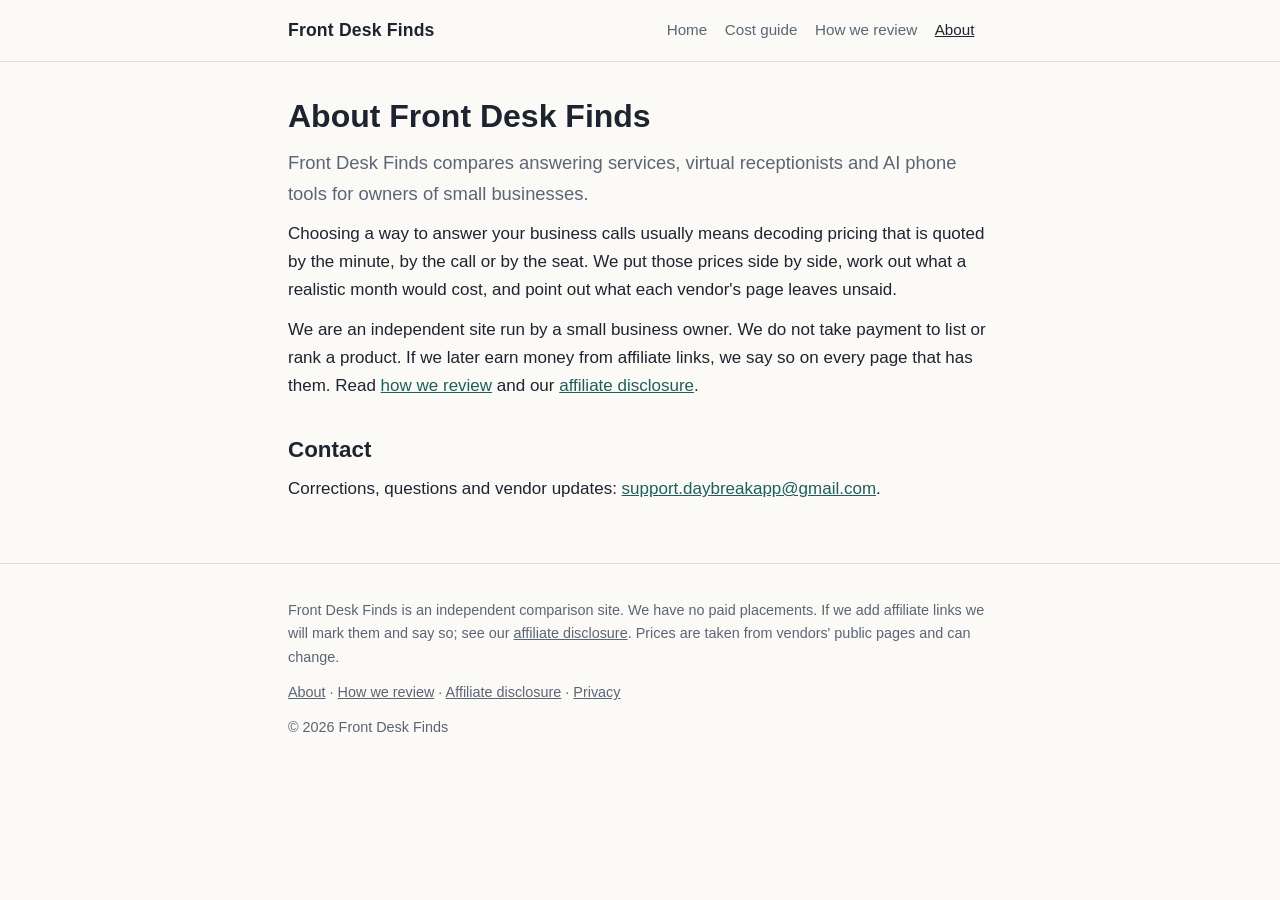
==== about/index.html @ 6a1aaf9f "Add Front Desk Finds site files, remove zip Co-Authored-By: Claude Sonnet 5.5 <noreply@anthropic.com" ====
<!doctype html>
<html lang="en">
<head>
<meta charset="utf-8">
<meta name="viewport" content="width=device-width,initial-scale=1">
<title>About | Front Desk Finds</title>
<meta name="description" content="About Front Desk Finds, an independent comparison site for small-business call answering tools.">
<link rel="canonical" href="https://frontdeskfinds.com/about/">
<link rel="stylesheet" href="/style.css">
<meta property="og:title" content="About | Front Desk Finds">
<meta property="og:description" content="About Front Desk Finds, an independent comparison site for small-business call answering tools.">
<meta property="og:type" content="website">
<meta property="og:url" content="https://frontdeskfinds.com/about/">
</head>
<body>
<header class="site"><div class="wrap">
<a class="brand" href="/">Front Desk Finds</a>
<nav aria-label="Main"><a href="/">Home</a><a href="/how-much-does-an-answering-service-cost/">Cost guide</a><a href="/how-we-review/">How we review</a><a href="/about/" aria-current="page">About</a></nav>
</div></header>
<main><div class="wrap">

<h1>About Front Desk Finds</h1>
<p class="lede">Front Desk Finds compares answering services, virtual receptionists and AI phone tools for owners of small businesses.</p>
<p>Choosing a way to answer your business calls usually means decoding pricing that is quoted by the minute, by the call or by the seat. We put those prices side by side, work out what a realistic month would cost, and point out what each vendor's page leaves unsaid.</p>
<p>We are an independent site run by a small business owner. We do not take payment to list or rank a product. If we later earn money from affiliate links, we say so on every page that has them. Read <a href="/how-we-review/">how we review</a> and our <a href="/affiliate-disclosure/">affiliate disclosure</a>.</p>
<h2>Contact</h2>
<p>Corrections, questions and vendor updates: <a href="mailto:support.daybreakapp@gmail.com">support.daybreakapp@gmail.com</a>.</p>

</div></main>
<footer class="site"><div class="wrap">
<p class="disclosure">Front Desk Finds is an independent comparison site. We have no paid placements. If we add affiliate links we will mark them and say so; see our <a href="/affiliate-disclosure/">affiliate disclosure</a>. Prices are taken from vendors' public pages and can change.</p>
<p><a href="/about/">About</a> &middot; <a href="/how-we-review/">How we review</a> &middot; <a href="/affiliate-disclosure/">Affiliate disclosure</a> &middot; <a href="/privacy/">Privacy</a></p>
<p>&copy; 2026 Front Desk Finds</p>
</div></footer>
</body>
</html>
---- style.css ----
:root{--bg:#fbfaf7;--ink:#1d2430;--muted:#5b6574;--line:#e3e0d8;--accent:#1f5f5b;--accent-ink:#ffffff;--card:#ffffff;--note:#f1efe8}
@media (prefers-color-scheme:dark){:root{--bg:#14181d;--ink:#e8e6e1;--muted:#a3abb7;--line:#2b323b;--accent:#6fc2b9;--accent-ink:#0f1417;--card:#1b2127;--note:#1f262d}}
*{box-sizing:border-box}
html{-webkit-text-size-adjust:100%}
body{margin:0;background:var(--bg);color:var(--ink);font:17px/1.65 -apple-system,BlinkMacSystemFont,"Segoe UI",Roboto,Helvetica,Arial,sans-serif}
a{color:var(--accent)}
.wrap{max-width:46rem;margin:0 auto;padding:0 1rem}
header.site{border-bottom:1px solid var(--line)}
header.site .wrap{display:flex;flex-wrap:wrap;gap:.5rem 1.5rem;align-items:center;justify-content:space-between;padding-top:1rem;padding-bottom:1rem}
.brand{font-weight:700;font-size:1.1rem;color:var(--ink);text-decoration:none;letter-spacing:.01em}
nav a{margin-right:1.1rem;color:var(--muted);text-decoration:none;font-size:.95rem}
nav a:hover,nav a[aria-current="page"]{color:var(--ink);text-decoration:underline}
main{padding:2rem 0 3rem}
h1{font-size:2rem;line-height:1.2;margin:.2rem 0 .8rem}
h2{font-size:1.4rem;line-height:1.3;margin:2.2rem 0 .6rem}
h3{font-size:1.1rem;margin:1.6rem 0 .4rem}
p,ul,ol{margin:.7rem 0}
.lede{font-size:1.15rem;color:var(--muted)}
.meta{color:var(--muted);font-size:.9rem}
.note{background:var(--note);border-left:4px solid var(--accent);padding:.8rem 1rem;border-radius:4px;margin:1.2rem 0}
.tablewrap{overflow-x:auto;margin:1rem 0;border:1px solid var(--line);border-radius:6px;background:var(--card)}
table{border-collapse:collapse;width:100%;font-size:.95rem}
th,td{padding:.55rem .75rem;text-align:left;border-bottom:1px solid var(--line);vertical-align:top}
th{font-weight:600;background:var(--note);white-space:nowrap}
tr:last-child td{border-bottom:0}
caption{caption-side:top;text-align:left;padding:.6rem .75rem;font-weight:600}
.cards{display:grid;gap:1rem;margin:1.2rem 0}
.card{background:var(--card);border:1px solid var(--line);border-radius:8px;padding:1rem 1.1rem}
.card h3{margin-top:0}
.btn{display:inline-block;background:var(--accent);color:var(--accent-ink);padding:.6rem 1rem;border-radius:6px;text-decoration:none;font-weight:600}
footer.site{border-top:1px solid var(--line);padding:1.5rem 0 2.5rem;color:var(--muted);font-size:.9rem}
footer.site a{color:var(--muted)}
.disclosure{font-size:.9rem;color:var(--muted)}
@media (min-width:640px){.cards.two{grid-template-columns:1fr 1fr}}
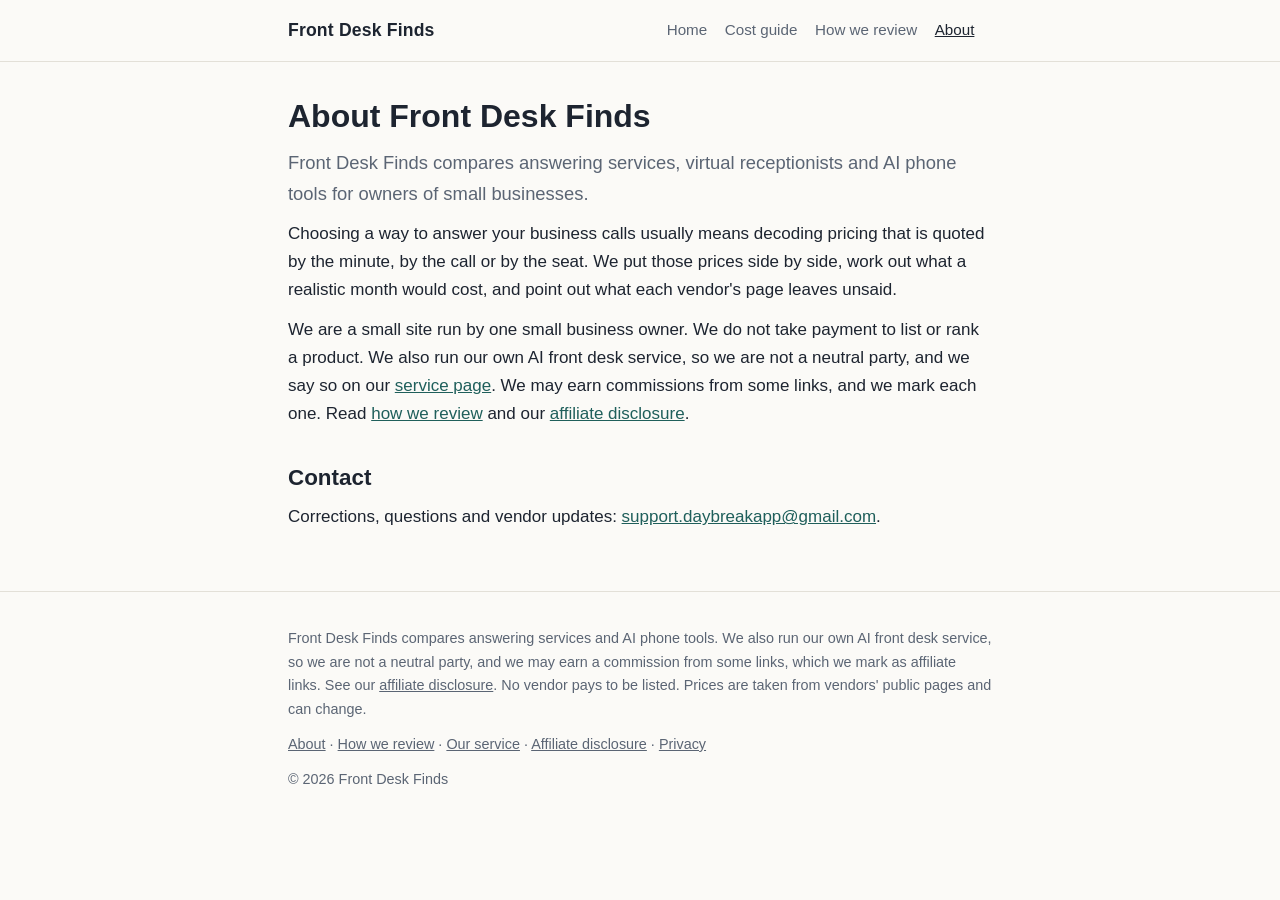
==== commit 38941b33: "Update disclosures for own service and affiliate links; add Our service page Co-Authored-By: Claude " ====
--- a/about/index.html
+++ b/about/index.html
@@ -4,11 +4,11 @@
 <meta charset="utf-8">
 <meta name="viewport" content="width=device-width,initial-scale=1">
 <title>About | Front Desk Finds</title>
-<meta name="description" content="About Front Desk Finds, an independent comparison site for small-business call answering tools.">
+<meta name="description" content="About Front Desk Finds, a comparison site for small-business call answering tools.">
 <link rel="canonical" href="https://frontdeskfinds.com/about/">
 <link rel="stylesheet" href="/style.css">
 <meta property="og:title" content="About | Front Desk Finds">
-<meta property="og:description" content="About Front Desk Finds, an independent comparison site for small-business call answering tools.">
+<meta property="og:description" content="About Front Desk Finds, a comparison site for small-business call answering tools.">
 <meta property="og:type" content="website">
 <meta property="og:url" content="https://frontdeskfinds.com/about/">
 </head>
@@ -22,14 +22,14 @@
 <h1>About Front Desk Finds</h1>
 <p class="lede">Front Desk Finds compares answering services, virtual receptionists and AI phone tools for owners of small businesses.</p>
 <p>Choosing a way to answer your business calls usually means decoding pricing that is quoted by the minute, by the call or by the seat. We put those prices side by side, work out what a realistic month would cost, and point out what each vendor's page leaves unsaid.</p>
-<p>We are an independent site run by a small business owner. We do not take payment to list or rank a product. If we later earn money from affiliate links, we say so on every page that has them. Read <a href="/how-we-review/">how we review</a> and our <a href="/affiliate-disclosure/">affiliate disclosure</a>.</p>
+<p>We are a small site run by one small business owner. We do not take payment to list or rank a product. We also run our own AI front desk service, so we are not a neutral party, and we say so on our <a href="/our-service/">service page</a>. We may earn commissions from some links, and we mark each one. Read <a href="/how-we-review/">how we review</a> and our <a href="/affiliate-disclosure/">affiliate disclosure</a>.</p>
 <h2>Contact</h2>
 <p>Corrections, questions and vendor updates: <a href="mailto:support.daybreakapp@gmail.com">support.daybreakapp@gmail.com</a>.</p>
 
 </div></main>
 <footer class="site"><div class="wrap">
-<p class="disclosure">Front Desk Finds is an independent comparison site. We have no paid placements. If we add affiliate links we will mark them and say so; see our <a href="/affiliate-disclosure/">affiliate disclosure</a>. Prices are taken from vendors' public pages and can change.</p>
-<p><a href="/about/">About</a> &middot; <a href="/how-we-review/">How we review</a> &middot; <a href="/affiliate-disclosure/">Affiliate disclosure</a> &middot; <a href="/privacy/">Privacy</a></p>
+<p class="disclosure">Front Desk Finds compares answering services and AI phone tools. We also run our own AI front desk service, so we are not a neutral party, and we may earn a commission from some links, which we mark as affiliate links. See our <a href="/affiliate-disclosure/">affiliate disclosure</a>. No vendor pays to be listed. Prices are taken from vendors' public pages and can change.</p>
+<p><a href="/about/">About</a> &middot; <a href="/how-we-review/">How we review</a> &middot; <a href="/our-service/">Our service</a> &middot; <a href="/affiliate-disclosure/">Affiliate disclosure</a> &middot; <a href="/privacy/">Privacy</a></p>
 <p>&copy; 2026 Front Desk Finds</p>
 </div></footer>
 </body>
--- a/style.css
+++ b/style.css
@@ -32,3 +32,4 @@
 footer.site a{color:var(--muted)}
 .disclosure{font-size:.9rem;color:var(--muted)}
 @media (min-width:640px){.cards.two{grid-template-columns:1fr 1fr}}
+a.aff::after{content:" (affiliate link)";font-size:.85em;color:var(--muted)}
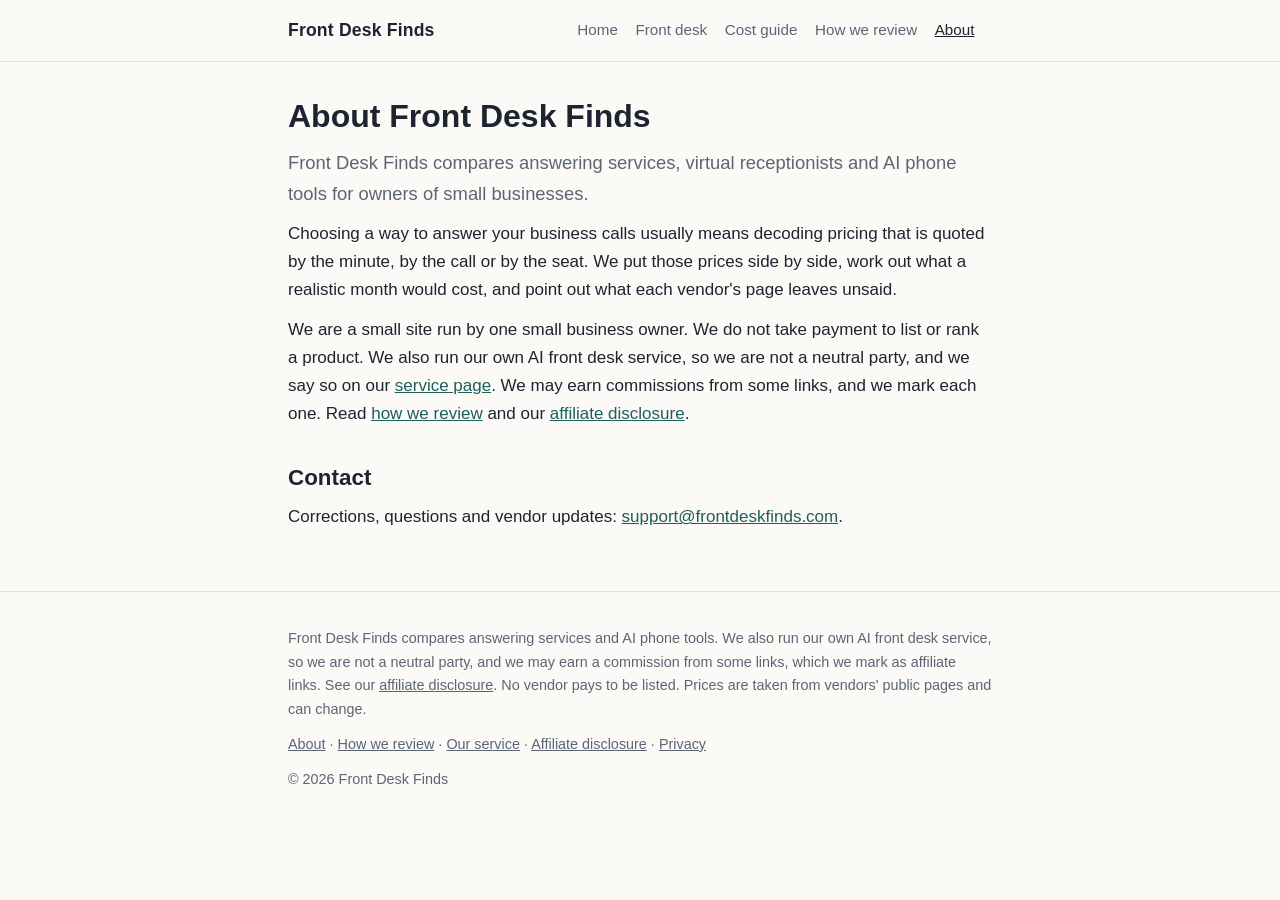
==== commit 003ff278: "Draft: lead home page with AI front desk service for small businesses Co-Authored-By: Claude Sonnet " ====
--- a/about/index.html
+++ b/about/index.html
@@ -15,7 +15,7 @@
 <body>
 <header class="site"><div class="wrap">
 <a class="brand" href="/">Front Desk Finds</a>
-<nav aria-label="Main"><a href="/">Home</a><a href="/how-much-does-an-answering-service-cost/">Cost guide</a><a href="/how-we-review/">How we review</a><a href="/about/" aria-current="page">About</a></nav>
+<nav aria-label="Main"><a href="/">Home</a><a href="/our-service/">Front desk</a><a href="/how-much-does-an-answering-service-cost/">Cost guide</a><a href="/how-we-review/">How we review</a><a href="/about/" aria-current="page">About</a></nav>
 </div></header>
 <main><div class="wrap">
 
@@ -24,7 +24,7 @@
 <p>Choosing a way to answer your business calls usually means decoding pricing that is quoted by the minute, by the call or by the seat. We put those prices side by side, work out what a realistic month would cost, and point out what each vendor's page leaves unsaid.</p>
 <p>We are a small site run by one small business owner. We do not take payment to list or rank a product. We also run our own AI front desk service, so we are not a neutral party, and we say so on our <a href="/our-service/">service page</a>. We may earn commissions from some links, and we mark each one. Read <a href="/how-we-review/">how we review</a> and our <a href="/affiliate-disclosure/">affiliate disclosure</a>.</p>
 <h2>Contact</h2>
-<p>Corrections, questions and vendor updates: <a href="mailto:support.daybreakapp@gmail.com">support.daybreakapp@gmail.com</a>.</p>
+<p>Corrections, questions and vendor updates: <a href="mailto:support@frontdeskfinds.com">support@frontdeskfinds.com</a>.</p>
 
 </div></main>
 <footer class="site"><div class="wrap">
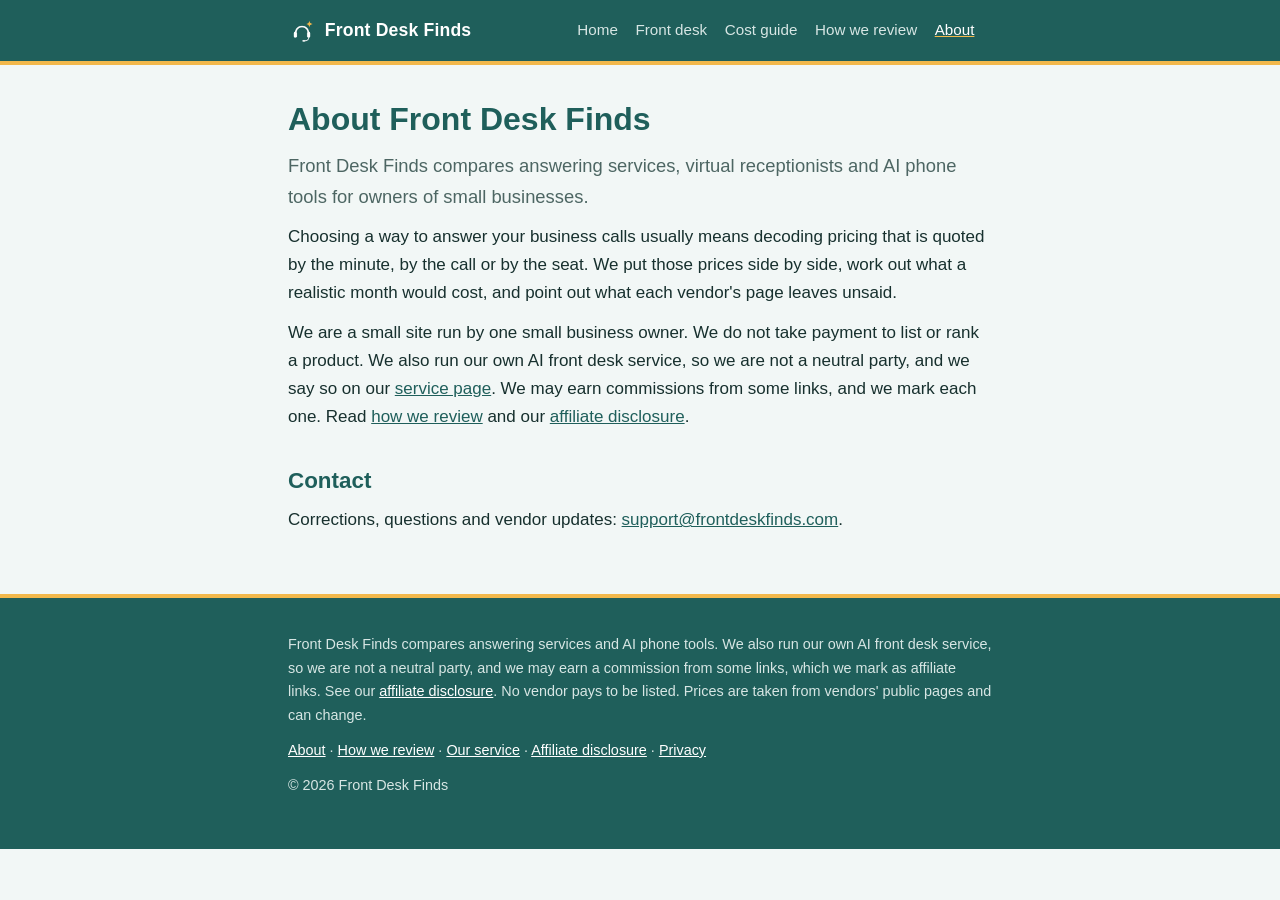
==== commit 1abd1d95: "Draft: match Facebook brand colors (teal header/footer, gold accents, icon) Co-Authored-By: Claude S" ====
--- a/about/index.html
+++ b/about/index.html
@@ -6,6 +6,7 @@
 <title>About | Front Desk Finds</title>
 <meta name="description" content="About Front Desk Finds, a comparison site for small-business call answering tools.">
 <link rel="canonical" href="https://frontdeskfinds.com/about/">
+<link rel="icon" href="/icon-48.png" type="image/png">
 <link rel="stylesheet" href="/style.css">
 <meta property="og:title" content="About | Front Desk Finds">
 <meta property="og:description" content="About Front Desk Finds, a comparison site for small-business call answering tools.">
@@ -14,7 +15,7 @@
 </head>
 <body>
 <header class="site"><div class="wrap">
-<a class="brand" href="/">Front Desk Finds</a>
+<a class="brand" href="/"><img src="/icon-48.png" alt="" width="28" height="28">Front Desk Finds</a>
 <nav aria-label="Main"><a href="/">Home</a><a href="/our-service/">Front desk</a><a href="/how-much-does-an-answering-service-cost/">Cost guide</a><a href="/how-we-review/">How we review</a><a href="/about/" aria-current="page">About</a></nav>
 </div></header>
 <main><div class="wrap">
--- a/style.css
+++ b/style.css
@@ -1,15 +1,16 @@
-:root{--bg:#fbfaf7;--ink:#1d2430;--muted:#5b6574;--line:#e3e0d8;--accent:#1f5f5b;--accent-ink:#ffffff;--card:#ffffff;--note:#f1efe8}
+:root{--teal:#1f5f5b;--gold:#f2b84b;--bg:#f2f7f6;--ink:#17302e;--muted:#4d6663;--line:#d3e2df;--accent:#1f5f5b;--accent-ink:#ffffff;--card:#ffffff;--note:#fdf4de}
 @media (prefers-color-scheme:dark){:root{--bg:#14181d;--ink:#e8e6e1;--muted:#a3abb7;--line:#2b323b;--accent:#6fc2b9;--accent-ink:#0f1417;--card:#1b2127;--note:#1f262d}}
 *{box-sizing:border-box}
 html{-webkit-text-size-adjust:100%}
 body{margin:0;background:var(--bg);color:var(--ink);font:17px/1.65 -apple-system,BlinkMacSystemFont,"Segoe UI",Roboto,Helvetica,Arial,sans-serif}
 a{color:var(--accent)}
 .wrap{max-width:46rem;margin:0 auto;padding:0 1rem}
-header.site{border-bottom:1px solid var(--line)}
+header.site{background:var(--teal);border-bottom:4px solid var(--gold)}
 header.site .wrap{display:flex;flex-wrap:wrap;gap:.5rem 1.5rem;align-items:center;justify-content:space-between;padding-top:1rem;padding-bottom:1rem}
-.brand{font-weight:700;font-size:1.1rem;color:var(--ink);text-decoration:none;letter-spacing:.01em}
-nav a{margin-right:1.1rem;color:var(--muted);text-decoration:none;font-size:.95rem}
-nav a:hover,nav a[aria-current="page"]{color:var(--ink);text-decoration:underline}
+.brand{font-weight:700;font-size:1.1rem;color:#fff;display:inline-flex;align-items:center;gap:.55rem;text-decoration:none;letter-spacing:.01em}
+nav a{margin-right:1.1rem;color:#d7e6e4;text-decoration:none;font-size:.95rem}
+nav a:hover,nav a[aria-current="page"]{color:#fff;text-decoration:underline;text-decoration-color:var(--gold)}
+.brand img{width:28px;height:28px;border-radius:6px}
 main{padding:2rem 0 3rem}
 h1{font-size:2rem;line-height:1.2;margin:.2rem 0 .8rem}
 h2{font-size:1.4rem;line-height:1.3;margin:2.2rem 0 .6rem}
@@ -17,7 +18,7 @@
 p,ul,ol{margin:.7rem 0}
 .lede{font-size:1.15rem;color:var(--muted)}
 .meta{color:var(--muted);font-size:.9rem}
-.note{background:var(--note);border-left:4px solid var(--accent);padding:.8rem 1rem;border-radius:4px;margin:1.2rem 0}
+.note{background:var(--note);border-left:4px solid var(--gold);padding:.8rem 1rem;border-radius:4px;margin:1.2rem 0}
 .tablewrap{overflow-x:auto;margin:1rem 0;border:1px solid var(--line);border-radius:6px;background:var(--card)}
 table{border-collapse:collapse;width:100%;font-size:.95rem}
 th,td{padding:.55rem .75rem;text-align:left;border-bottom:1px solid var(--line);vertical-align:top}
@@ -27,9 +28,16 @@
 .cards{display:grid;gap:1rem;margin:1.2rem 0}
 .card{background:var(--card);border:1px solid var(--line);border-radius:8px;padding:1rem 1.1rem}
 .card h3{margin-top:0}
-.btn{display:inline-block;background:var(--accent);color:var(--accent-ink);padding:.6rem 1rem;border-radius:6px;text-decoration:none;font-weight:600}
+.btn{display:inline-block;background:var(--gold);color:#17302e;padding:.6rem 1rem;border-radius:6px;text-decoration:none;font-weight:600}
 footer.site{border-top:1px solid var(--line);padding:1.5rem 0 2.5rem;color:var(--muted);font-size:.9rem}
 footer.site a{color:var(--muted)}
 .disclosure{font-size:.9rem;color:var(--muted)}
 @media (min-width:640px){.cards.two{grid-template-columns:1fr 1fr}}
 a.aff::after{content:" (affiliate link)";font-size:.85em;color:var(--muted)}
+
+h1,h2,h3{color:var(--teal)}
+.card{border-top:3px solid var(--gold)}
+footer.site{background:var(--teal);color:#d7e6e4;border-top:4px solid var(--gold)}
+footer.site a{color:#fff}
+@media (prefers-color-scheme:dark){h1,h2,h3{color:var(--gold)}.card{border-top-color:var(--gold)}}
+footer.site .disclosure{color:#d7e6e4}
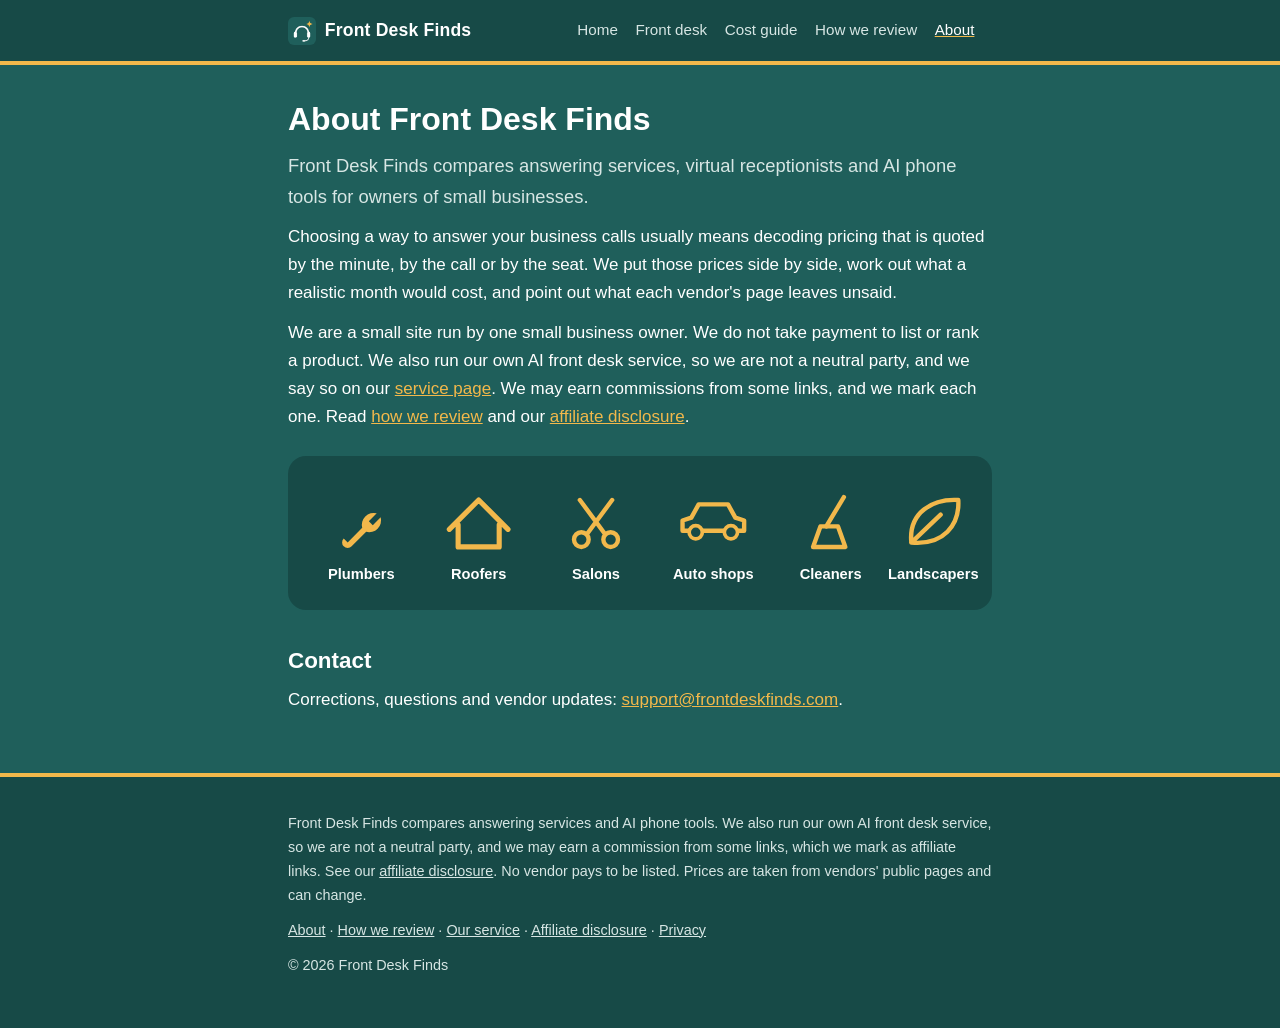
==== commit 5146b7d5: "Draft: add illustrations to site pages Co-Authored-By: Claude Sonnet 5.5 <noreply@anthropic.com> Cla" ====
--- a/about/index.html
+++ b/about/index.html
@@ -24,6 +24,7 @@
 <p class="lede">Front Desk Finds compares answering services, virtual receptionists and AI phone tools for owners of small businesses.</p>
 <p>Choosing a way to answer your business calls usually means decoding pricing that is quoted by the minute, by the call or by the seat. We put those prices side by side, work out what a realistic month would cost, and point out what each vendor's page leaves unsaid.</p>
 <p>We are a small site run by one small business owner. We do not take payment to list or rank a product. We also run our own AI front desk service, so we are not a neutral party, and we say so on our <a href="/our-service/">service page</a>. We may earn commissions from some links, and we mark each one. Read <a href="/how-we-review/">how we review</a> and our <a href="/affiliate-disclosure/">affiliate disclosure</a>.</p>
+<img class="band" src="/img/trades.svg" alt="Plumbers, roofers, salons, auto shops, cleaners and landscapers" width="960" height="210">
 <h2>Contact</h2>
 <p>Corrections, questions and vendor updates: <a href="mailto:support@frontdeskfinds.com">support@frontdeskfinds.com</a>.</p>
 
--- a/style.css
+++ b/style.css
@@ -1,11 +1,11 @@
-:root{--teal:#1f5f5b;--gold:#f2b84b;--bg:#f2f7f6;--ink:#17302e;--muted:#4d6663;--line:#d3e2df;--accent:#1f5f5b;--accent-ink:#ffffff;--card:#ffffff;--note:#fdf4de}
-@media (prefers-color-scheme:dark){:root{--bg:#14181d;--ink:#e8e6e1;--muted:#a3abb7;--line:#2b323b;--accent:#6fc2b9;--accent-ink:#0f1417;--card:#1b2127;--note:#1f262d}}
+:root{--teal:#1f5f5b;--teal-dark:#174a47;--gold:#f2b84b;--bg:#1f5f5b;--ink:#ffffff;--muted:#d7e6e4;--line:#3b7a76;--accent:#f2b84b;--accent-ink:#17302e;--card:#1a524f;--note:#174a47}
+@media (prefers-color-scheme:dark){:root{--bg:#1f5f5b;--ink:#ffffff;--muted:#d7e6e4}}
 *{box-sizing:border-box}
 html{-webkit-text-size-adjust:100%}
 body{margin:0;background:var(--bg);color:var(--ink);font:17px/1.65 -apple-system,BlinkMacSystemFont,"Segoe UI",Roboto,Helvetica,Arial,sans-serif}
 a{color:var(--accent)}
 .wrap{max-width:46rem;margin:0 auto;padding:0 1rem}
-header.site{background:var(--teal);border-bottom:4px solid var(--gold)}
+header.site{background:var(--teal-dark);border-bottom:4px solid var(--gold)}
 header.site .wrap{display:flex;flex-wrap:wrap;gap:.5rem 1.5rem;align-items:center;justify-content:space-between;padding-top:1rem;padding-bottom:1rem}
 .brand{font-weight:700;font-size:1.1rem;color:#fff;display:inline-flex;align-items:center;gap:.55rem;text-decoration:none;letter-spacing:.01em}
 nav a{margin-right:1.1rem;color:#d7e6e4;text-decoration:none;font-size:.95rem}
@@ -35,9 +35,11 @@
 @media (min-width:640px){.cards.two{grid-template-columns:1fr 1fr}}
 a.aff::after{content:" (affiliate link)";font-size:.85em;color:var(--muted)}
 
-h1,h2,h3{color:var(--teal)}
+h1,h2,h3{color:#fff}
 .card{border-top:3px solid var(--gold)}
-footer.site{background:var(--teal);color:#d7e6e4;border-top:4px solid var(--gold)}
-footer.site a{color:#fff}
-@media (prefers-color-scheme:dark){h1,h2,h3{color:var(--gold)}.card{border-top-color:var(--gold)}}
-footer.site .disclosure{color:#d7e6e4}
+.note{border-left-color:var(--gold)}
+th{color:#fff}
+footer.site{background:var(--teal-dark);color:#d7e6e4;border-top:4px solid var(--gold)}
+footer.site a,footer.site .disclosure{color:#d7e6e4}
+
+img.hero,img.band{display:block;width:100%;height:auto;margin:1.6rem 0;border-radius:18px}
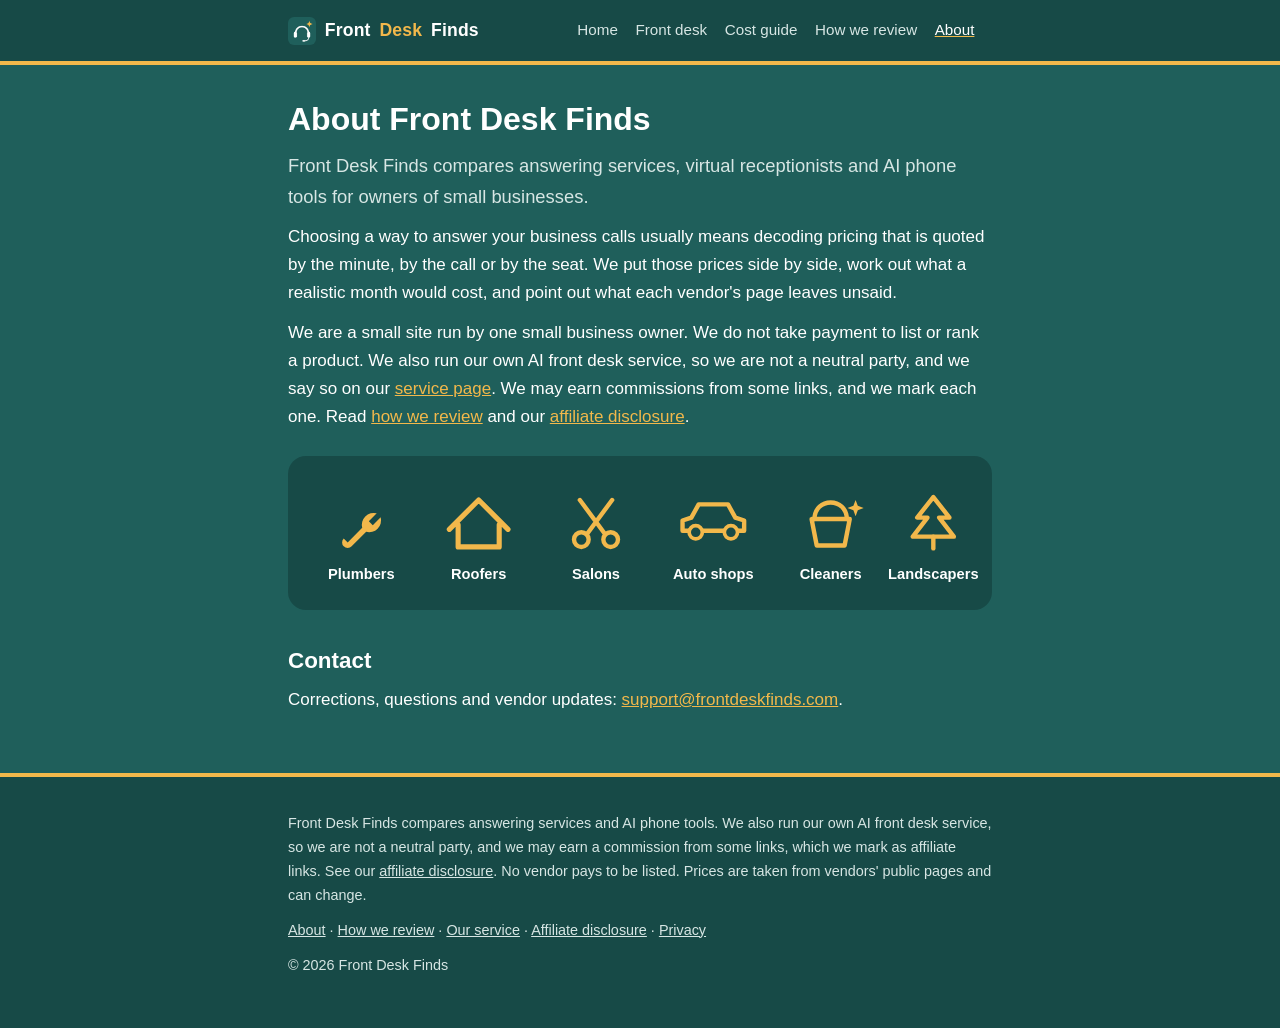
==== commit 4f05d35b: "Draft: gold Desk in header brand Co-Authored-By: Claude Sonnet 5.5 <noreply@anthropic.com> Claude-Se" ====
--- a/about/index.html
+++ b/about/index.html
@@ -15,7 +15,7 @@
 </head>
 <body>
 <header class="site"><div class="wrap">
-<a class="brand" href="/"><img src="/icon-48.png" alt="" width="28" height="28">Front Desk Finds</a>
+<a class="brand" href="/"><img src="/icon-48.png" alt="" width="28" height="28">Front <span class="gold">Desk</span> Finds</a>
 <nav aria-label="Main"><a href="/">Home</a><a href="/our-service/">Front desk</a><a href="/how-much-does-an-answering-service-cost/">Cost guide</a><a href="/how-we-review/">How we review</a><a href="/about/" aria-current="page">About</a></nav>
 </div></header>
 <main><div class="wrap">
--- a/style.css
+++ b/style.css
@@ -43,3 +43,4 @@
 footer.site a,footer.site .disclosure{color:#d7e6e4}
 
 img.hero,img.band{display:block;width:100%;height:auto;margin:1.6rem 0;border-radius:18px}
+.brand .gold{color:var(--gold)}
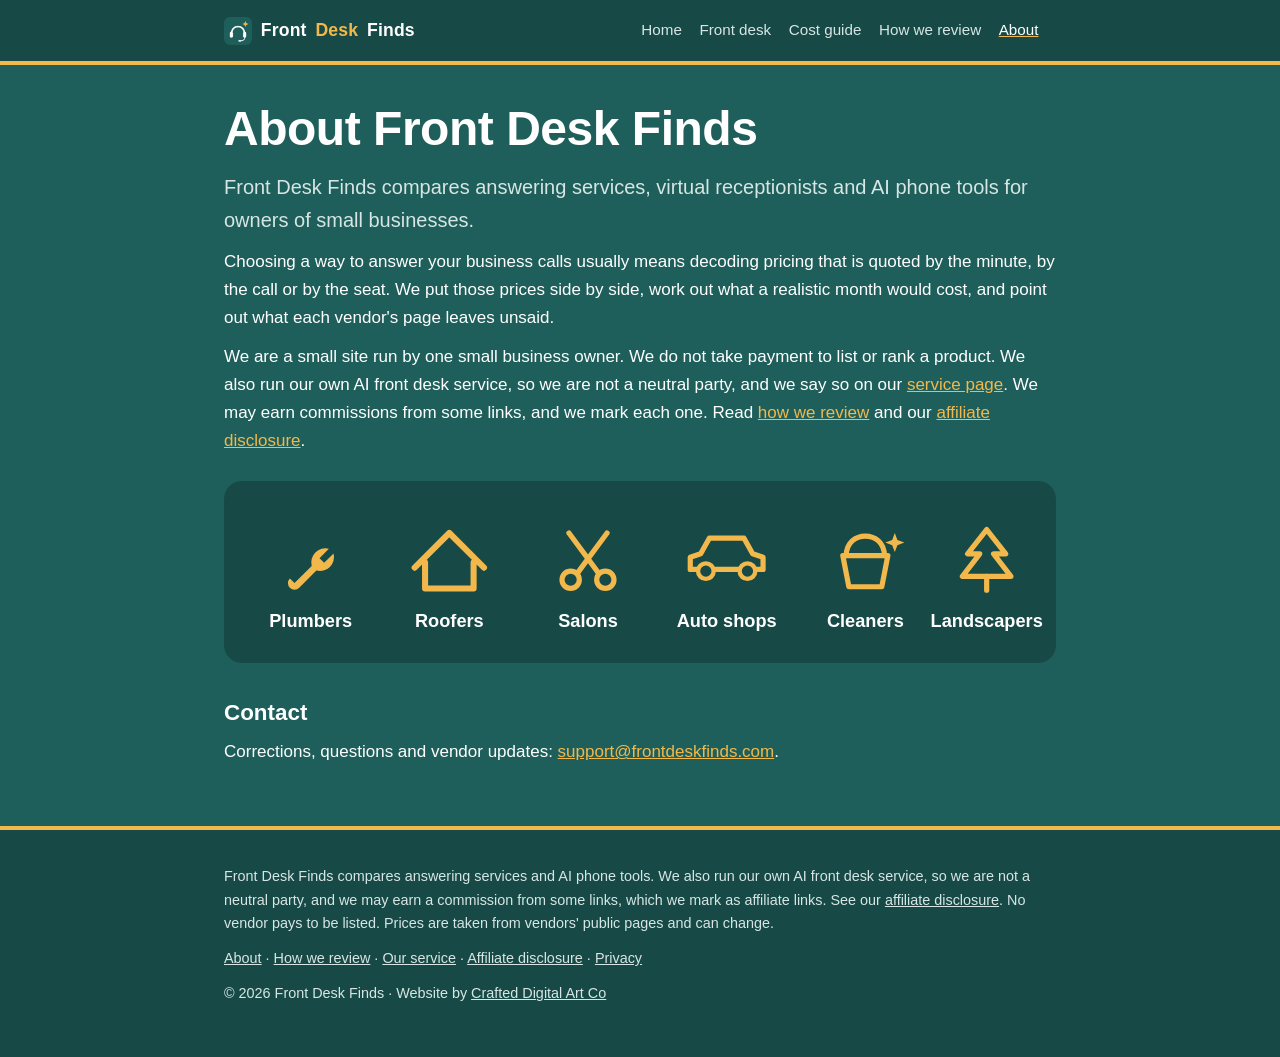
==== commit 854cd60d: "Draft: wider layout, bigger hero, share image, hover states, Crafted credit Co-Authored-By: Claude S" ====
--- a/about/index.html
+++ b/about/index.html
@@ -10,6 +10,8 @@
 <link rel="stylesheet" href="/style.css">
 <meta property="og:title" content="About | Front Desk Finds">
 <meta property="og:description" content="About Front Desk Finds, a comparison site for small-business call answering tools.">
+<meta property="og:image" content="https://frontdeskfinds.com/img/og.png">
+<meta name="twitter:card" content="summary_large_image">
 <meta property="og:type" content="website">
 <meta property="og:url" content="https://frontdeskfinds.com/about/">
 </head>
@@ -32,7 +34,7 @@
 <footer class="site"><div class="wrap">
 <p class="disclosure">Front Desk Finds compares answering services and AI phone tools. We also run our own AI front desk service, so we are not a neutral party, and we may earn a commission from some links, which we mark as affiliate links. See our <a href="/affiliate-disclosure/">affiliate disclosure</a>. No vendor pays to be listed. Prices are taken from vendors' public pages and can change.</p>
 <p><a href="/about/">About</a> &middot; <a href="/how-we-review/">How we review</a> &middot; <a href="/our-service/">Our service</a> &middot; <a href="/affiliate-disclosure/">Affiliate disclosure</a> &middot; <a href="/privacy/">Privacy</a></p>
-<p>&copy; 2026 Front Desk Finds</p>
+<p>&copy; 2026 Front Desk Finds &middot; Website by <a href="https://crafteddigitalartco.com">Crafted Digital Art Co</a></p>
 </div></footer>
 </body>
 </html>
--- a/style.css
+++ b/style.css
@@ -4,7 +4,7 @@
 html{-webkit-text-size-adjust:100%}
 body{margin:0;background:var(--bg);color:var(--ink);font:17px/1.65 -apple-system,BlinkMacSystemFont,"Segoe UI",Roboto,Helvetica,Arial,sans-serif}
 a{color:var(--accent)}
-.wrap{max-width:46rem;margin:0 auto;padding:0 1rem}
+.wrap{max-width:54rem;margin:0 auto;padding:0 1rem}
 header.site{background:var(--teal-dark);border-bottom:4px solid var(--gold)}
 header.site .wrap{display:flex;flex-wrap:wrap;gap:.5rem 1.5rem;align-items:center;justify-content:space-between;padding-top:1rem;padding-bottom:1rem}
 .brand{font-weight:700;font-size:1.1rem;color:#fff;display:inline-flex;align-items:center;gap:.55rem;text-decoration:none;letter-spacing:.01em}
@@ -44,3 +44,20 @@
 
 img.hero,img.band{display:block;width:100%;height:auto;margin:1.6rem 0;border-radius:18px}
 .brand .gold{color:var(--gold)}
+
+.email{background:#fff;color:#17302e;border-radius:12px;overflow:hidden;margin:1.2rem 0;border:3px solid var(--gold)}
+.email-head{background:#e8f7f5;padding:.7rem 1rem;font-weight:700;display:flex;justify-content:space-between;gap:1rem;flex-wrap:wrap}
+.email-head em{font-style:normal;background:var(--gold);color:#17302e;border-radius:4px;padding:0 .5rem;font-size:.85rem;align-self:center}
+.email dl{margin:0;padding:.6rem 1rem 1rem;display:grid;grid-template-columns:9rem 1fr;gap:.45rem 1rem}
+.email dt{font-weight:700;color:#1f5f5b}.email dd{margin:0}
+@media (max-width:560px){.email dl{grid-template-columns:1fr;gap:0}.email dd{margin-bottom:.5rem}}
+.faq details{background:var(--card);border:1px solid var(--line);border-radius:8px;padding:.7rem 1rem;margin:.5rem 0}
+.faq summary{cursor:pointer;font-weight:700;color:#fff}.faq details[open] summary{color:var(--gold)}.faq p{margin:.6rem 0 .2rem}
+
+main h1{font-size:clamp(2rem,5.5vw,3rem);letter-spacing:-.01em}
+.lede{font-size:1.25rem}
+.btn{font-size:1.05rem;padding:.75rem 1.3rem;transition:transform .15s,box-shadow .15s}
+.btn:hover{transform:translateY(-2px);box-shadow:0 6px 16px rgba(0,0,0,.25)}
+a:focus-visible,.btn:focus-visible,summary:focus-visible{outline:3px solid #fff;outline-offset:3px}
+.card{transition:transform .15s}.card:hover{transform:translateY(-2px)}
+@media (prefers-reduced-motion:reduce){*{transition:none!important}}
